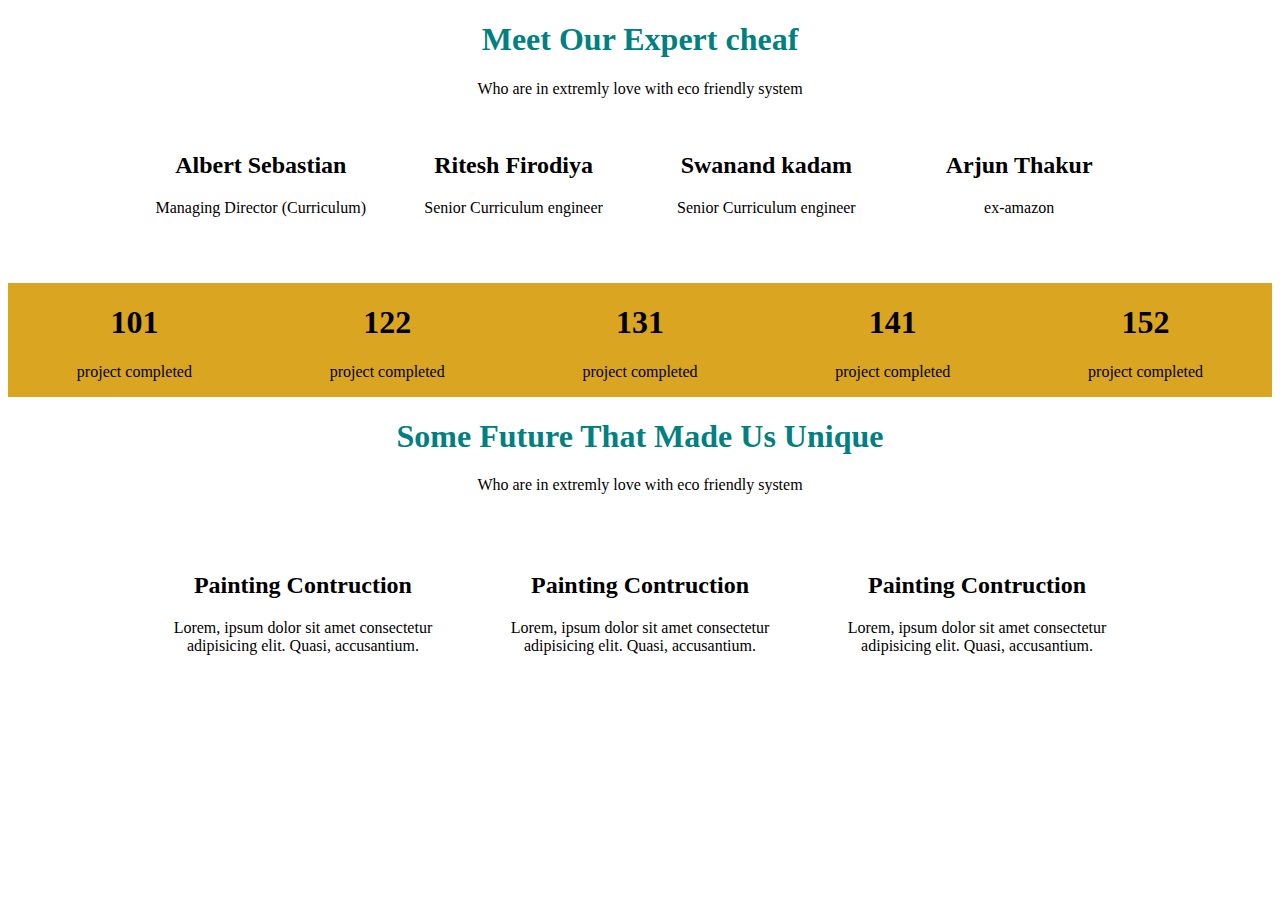
==== investorpage.html @ cde5753a "first commit" ====
<!DOCTYPE html>
<html lang="en">
<head>
    
    <title>iNVESTORS</title>
    <style>
        .heading{
            text-align: center;
        }
        .heading > h1{
            color: teal;
        }
        .team-members{
            width: 80%;
            height: auto;
            border: 0px solid red;
            margin: auto;
            display: flex;
            text-align: center;
        }
        .team-members > div{
            width: 23%;
            height: auto;
            border: 0px solid blue;
            margin: auto;
        }
        .team-members > div > img {
            width: 100%;
        }
        .team-stats{
            width: 100%;
            height: auto;
            border: 0px solid blue;
            margin-top: 50px;
            display: flex;
            background-color: goldenrod;
        }
        .team-stats > div{
            width: 18%;
            height:auto;
            border: 0px solid red;
            margin: auto;
            text-align: center;
        }
        .cards{
            width: 80%;
            height: auto;
            border: 0px solid red;
            margin: auto;
            display: flex;
            text-align: center;
            margin-top: 40px;
        }
        .cards > div{
            width: 30%;
            height: auto;
            border: 0px solid blue;
            margin: auto;
        }

    </style>
</head>
<body>
    <div class="heading">
        <h1>Meet Our Expert cheaf</h1>
        <p>Who are in extremly love with eco friendly system</p>
    </div>
    <!-- top-section -->
    <div class="team-members">
        <!-- this section should contain 4 children divs each div have
             img h2 p -->
             <div>
                <img src="https://masai-website-images.s3.ap-south-1.amazonaws.com/Albert_28b73517f6.jpg" alt="">
                <h2>Albert Sebastian</h2>
                <p>Managing Director (Curriculum)</p>
             </div>
             <div>
                <img src="https://masai-website-images.s3.ap-south-1.amazonaws.com/Ritesh_Firodiya_4_8a667ac9c8.jpg" alt="">
                <h2>Ritesh Firodiya</h2>
                <p>Senior Curriculum engineer</p>
             </div>
             <div>
                <img src="https://masai-website-images.s3.ap-south-1.amazonaws.com/swanand_d399feddf5.jpeg" alt="">
                <h2>Swanand kadam</h2>
                <p>Senior Curriculum engineer</p>
             </div>
             <div>
                <img src="https://masai-website-images.s3.ap-south-1.amazonaws.com/Arjun_3848ab5fe7.jpg" alt="">
                <h2>Arjun Thakur</h2>
                <p>ex-amazon</p>
             </div>
    </div>
    <!-- mediaum-section -->
    <div class="team-stats">
        <!-- this section should contain 5 children divs each div have
              h1 p -->
              <div>
                <h1>101</h1>
                <p>project completed</p>
              </div>
              <div>
                <h1>122</h1>
                <p>project completed</p>
              </div>
              <div>
                <h1>131</h1>
                <p>project completed</p>
              </div>
              <div>
                <h1>141</h1>
                <p>project completed</p>
              </div>
              <div>
                <h1>152</h1>
                <p>project completed</p>
              </div>
    </div>

    <div class="heading">
        <h1>Some Future That Made Us Unique</h1>
        <p>Who are in extremly love with eco friendly system</p>
    </div>
    <!-- bottom-section -->
    <div class="cards">
        <!-- this section should contain 3 children divs each div have
             img h2 p -->
             <div>
                <img src="https://preview.colorlib.com/theme/builder/img/icon/xservice-icon-2.png.pagespeed.ic.13PWZU0FS1.webp" alt="">
                <h2>Painting Contruction</h2>
                <p>Lorem, ipsum dolor sit amet consectetur adipisicing elit. Quasi, accusantium.</p>
             </div>
             <div>
                <img src="https://preview.colorlib.com/theme/builder/img/icon/xservice-icon-2.png.pagespeed.ic.13PWZU0FS1.webp" alt="">
                <h2>Painting Contruction</h2>
                <p>Lorem, ipsum dolor sit amet consectetur adipisicing elit. Quasi, accusantium.</p>
             </div>
             <div>
                <img src="https://preview.colorlib.com/theme/builder/img/icon/xservice-icon-2.png.pagespeed.ic.13PWZU0FS1.webp" alt="">
                <h2>Painting Contruction</h2>
                <p>Lorem, ipsum dolor sit amet consectetur adipisicing elit. Quasi, accusantium.</p>
             </div>
    </div>
</body>
</html>
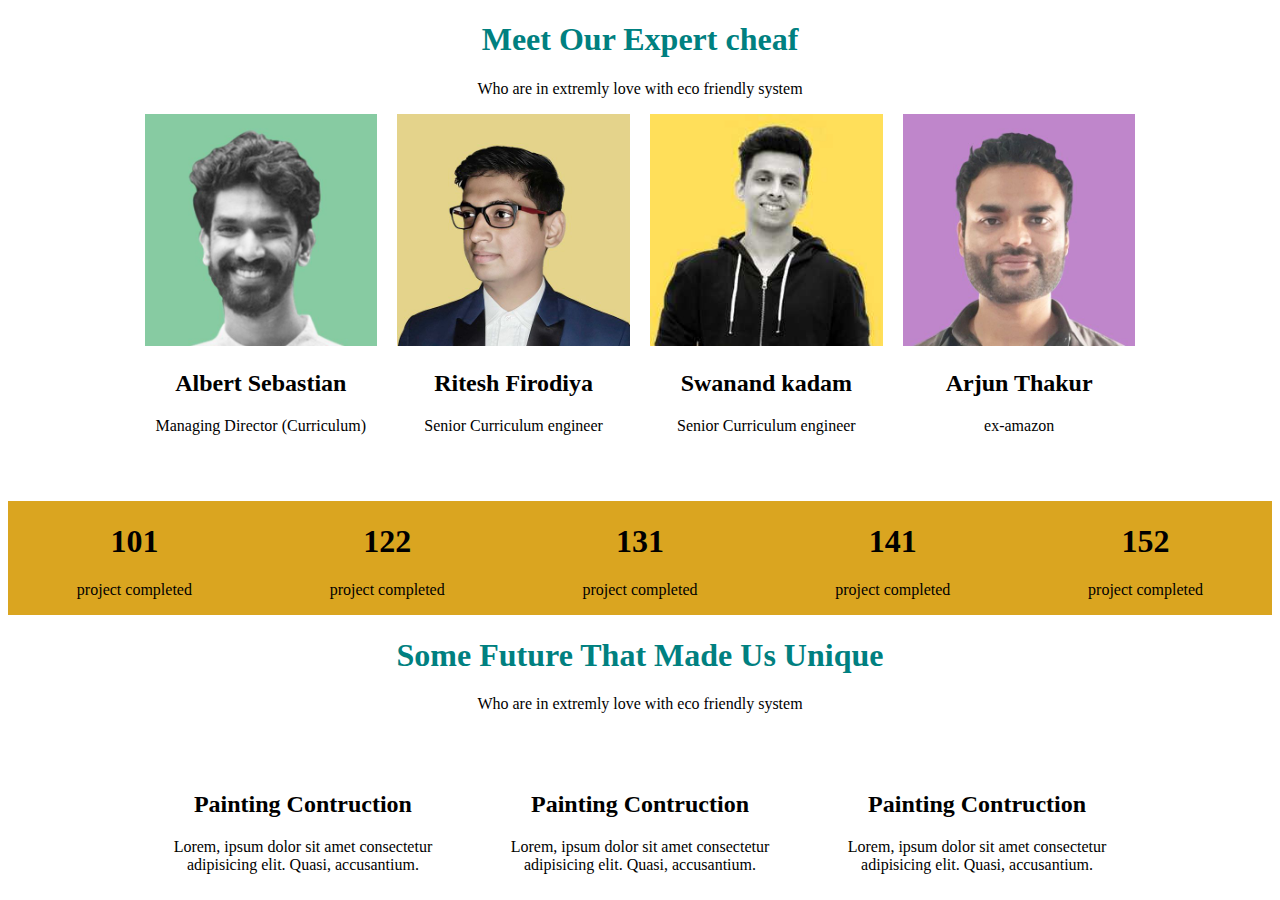
==== commit bcda8816: "second commit" ====
--- a/investorpage.html
+++ b/investorpage.html
@@ -70,22 +70,22 @@
         <!-- this section should contain 4 children divs each div have
              img h2 p -->
              <div>
-                <img src="https://masai-website-images.s3.ap-south-1.amazonaws.com/Albert_28b73517f6.jpg" alt="">
+                <img src="pics/Albert_28b73517f6.jpg" alt="">
                 <h2>Albert Sebastian</h2>
                 <p>Managing Director (Curriculum)</p>
              </div>
              <div>
-                <img src="https://masai-website-images.s3.ap-south-1.amazonaws.com/Ritesh_Firodiya_4_8a667ac9c8.jpg" alt="">
+                <img src="pics/Ritesh_Firodiya_4_8a667ac9c8.jpg" alt="">
                 <h2>Ritesh Firodiya</h2>
                 <p>Senior Curriculum engineer</p>
              </div>
              <div>
-                <img src="https://masai-website-images.s3.ap-south-1.amazonaws.com/swanand_d399feddf5.jpeg" alt="">
+                <img src="pics/swanand_d399feddf5.jpeg" alt="">
                 <h2>Swanand kadam</h2>
                 <p>Senior Curriculum engineer</p>
              </div>
              <div>
-                <img src="https://masai-website-images.s3.ap-south-1.amazonaws.com/Arjun_3848ab5fe7.jpg" alt="">
+                <img src="pics/Arjun_3848ab5fe7.jpg" alt="">
                 <h2>Arjun Thakur</h2>
                 <p>ex-amazon</p>
              </div>
